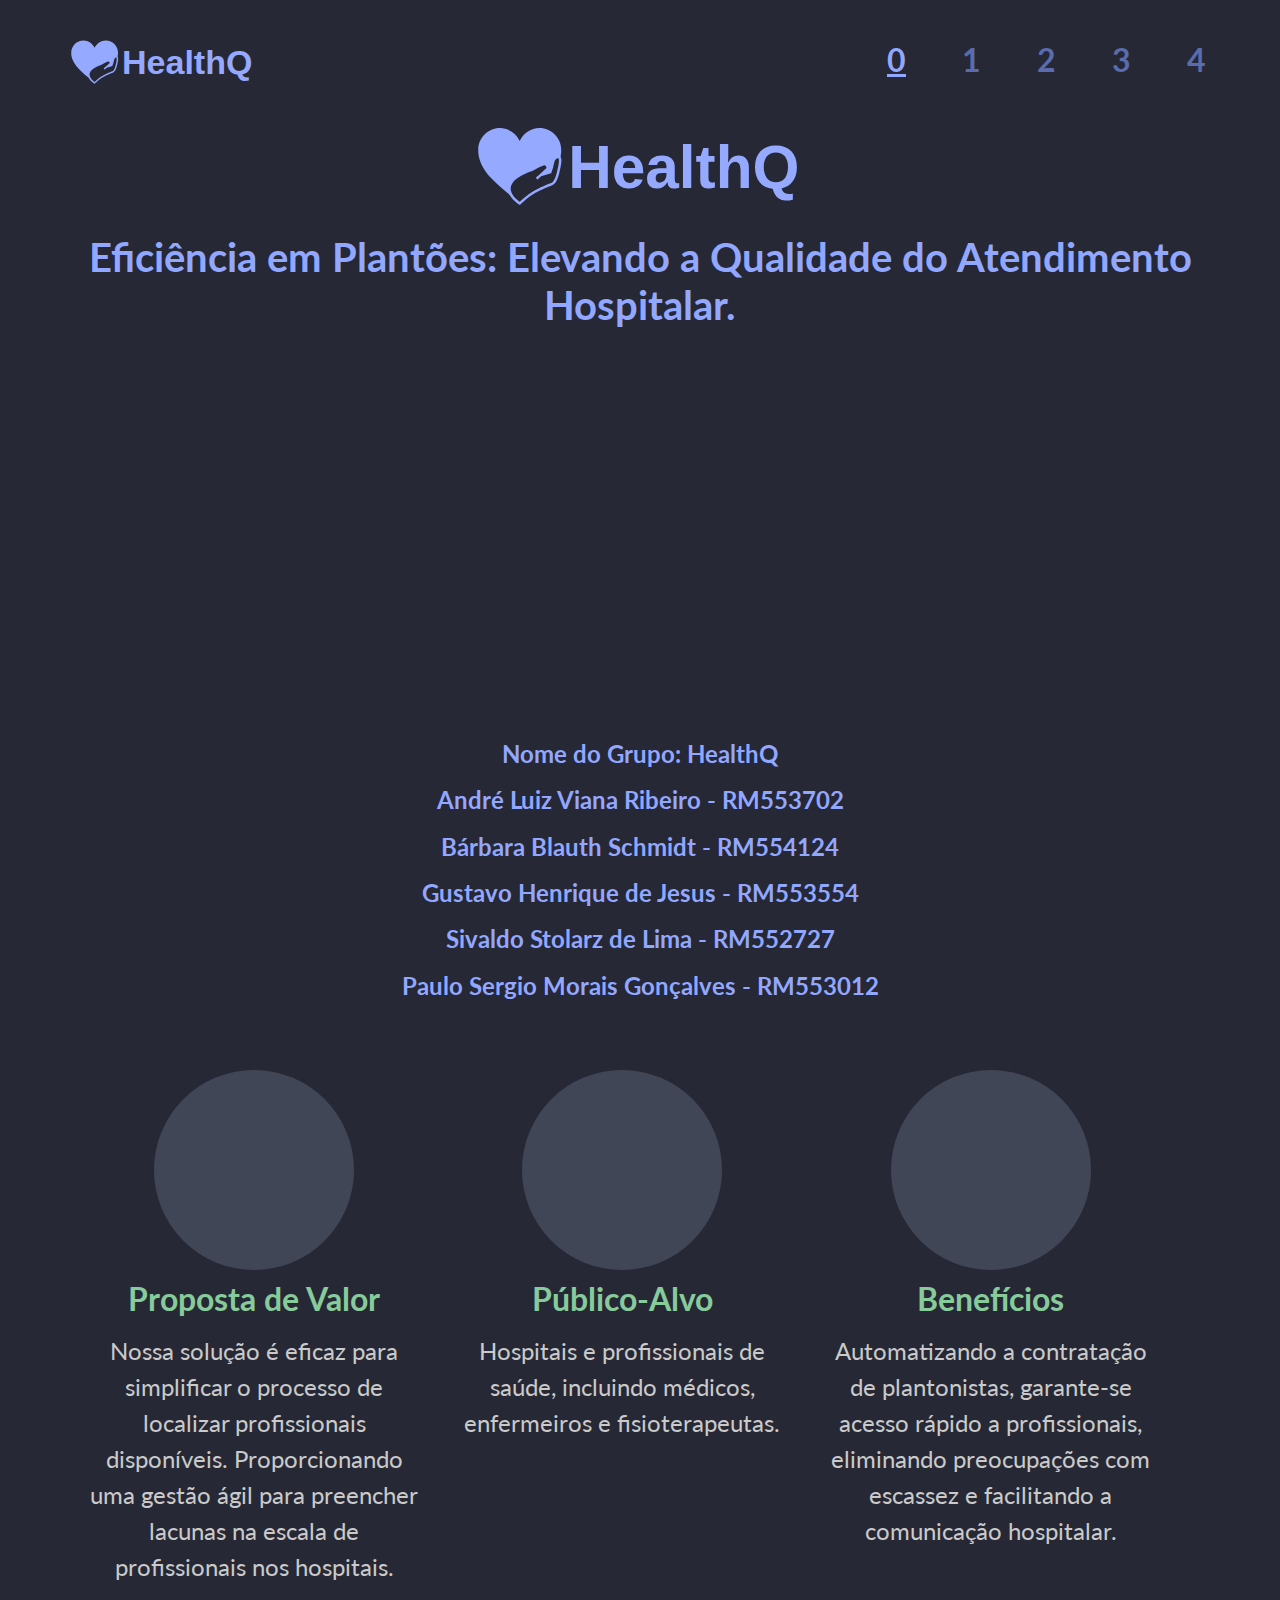
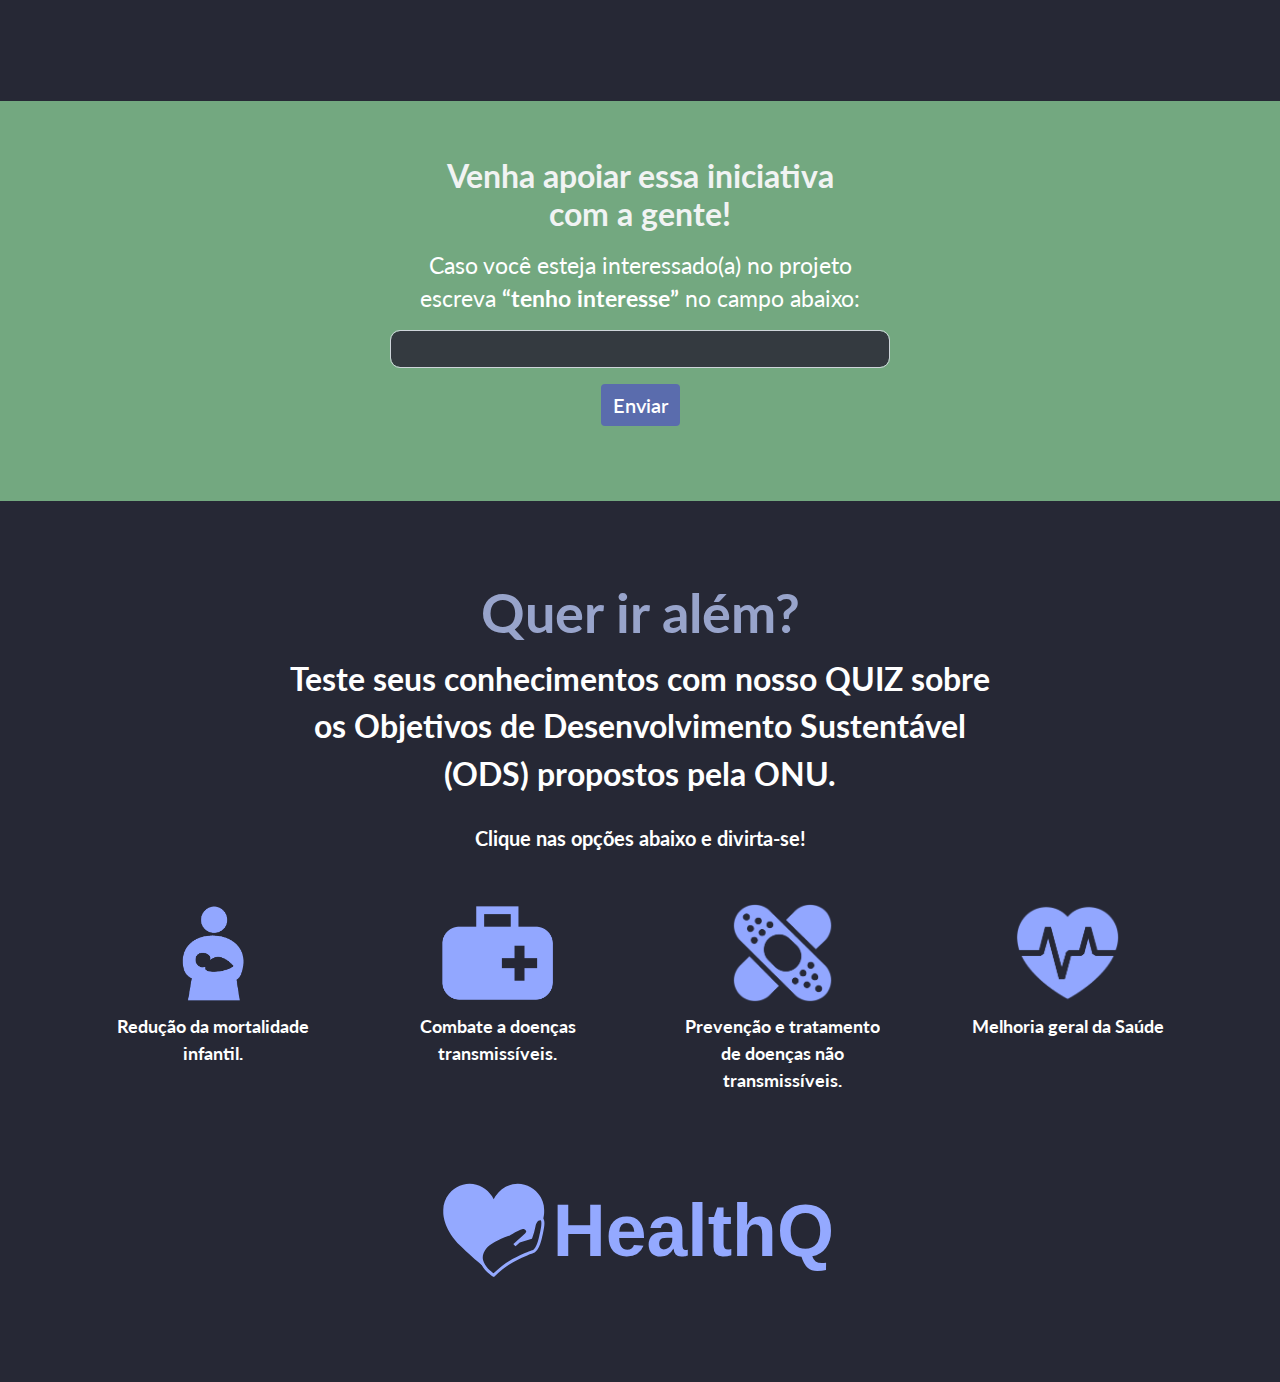
==== home.html @ d5fb8225 "ajuste da posicao dos arquivos, finalizacao das pags 3 e 4" ====
<!DOCTYPE html>
<html lang="en">

<head>
    <meta charset="UTF-8">
    <meta name="viewport" content="width=device-width, initial-scale=1.0">
    <link rel="stylesheet" href="https://cdn.jsdelivr.net/npm/bootstrap@4.3.1/dist/css/bootstrap.min.css" integrity="sha384-ggOyR0iXCbMQv3Xipma34MD+dH/1fQ784/j6cY/iJTQUOhcWr7x9JvoRxT2MZw1T" crossorigin="anonymous">
    <link rel="stylesheet" href="/styles/home.css">
    <link rel="stylesheet" href="/style.css">
    <link rel="preconnect" href="https://fonts.googleapis.com">
    <link rel="preconnect" href="https://fonts.gstatic.com" crossorigin>
    <link href="https://fonts.googleapis.com/css2?family=Lato:wght@300;400;700&display=swap" rel="stylesheet">
    <title>HealthQ</title>
</head>

<body>

    <div class="container-fluid">
      <div class="container-fluid">
        <nav class="navbar navbar-expand-lg">
            <a class="navbar-brand" href="#">
                <img src="../Images/logo night-03.svg" class="logo-image" alt="HealthQ logo" height="50">
            </a>
            <button class="navbar-toggler" type="button" data-bs-toggle="collapse" data-bs-target="#navbarNav" aria-controls="navbarNav" aria-expanded="false" aria-label="Toggle navigation">
              <span class="navbar-toggler-icon"></span>
            </button>
            <div class="collapse navbar-collapse" id="navbarNav">
                <ul class="navbar-nav ml-auto align-items-end">
                    <li class="nav-item">
                        <a class="nav-link active" aria-current="page" href="/home.html">0</a>
                    </li>
                    <li class="nav-item">
                        <a class="nav-link" href="/pages/pag1.html">1</a>
                    </li>
                    <li class="nav-item">
                        <a class="nav-link" href="/pages/pag2.html">2</a>
                    </li>
                    <li class="nav-item">
                        <a class="nav-link" href="/pages/pag3.html">3</a>
                    </li>
                    <li class="nav-item">
                        <a class="nav-link" href="/pages/pag4.html">4</a>
                    </li>
                </ul>
                </div>
              </div>
            </div>
        </nav>

        <section class="main-content text-center">
            <img src="../Images/logo night-03.svg" class="logo-image-main" alt="HealthQ logo">
            <h1 class="mt-4 text-center catch-phrase">Eficiência em Plantões: Elevando a Qualidade do Atendimento Hospitalar.</h1>
            <iframe width="640" height="350" src="https://www.youtube.com/embed/yrBm3DRIoLE?si=lxTJoVr01JsUYvml" title="YouTube video player" frameborder="0" allow="accelerometer; autoplay; clipboard-write; encrypted-media; gyroscope; picture-in-picture; web-share" allowfullscreen></iframe>

            <ul class="group-info list-group">
                <li class="list-group-item">Nome do Grupo: HealthQ</li>
                <li class="list-group-item">André Luiz Viana Ribeiro - RM553702</li>
                <li class="list-group-item">Bárbara Blauth Schmidt - RM554124</li>
                <li class="list-group-item">Gustavo Henrique de Jesus - RM553554</li>
                <li class="list-group-item">Sivaldo Stolarz de Lima - RM552727</li>
                <li class="list-group-item">Paulo Sergio Morais Gonçalves - RM553012</li>
            </ul>
        </section>

    </div>

    <section class="second-content container" id="exception">
      <div class="row">
          <div class="col-md-4">
            <!-- Precisamos trocar as imagens daqui! -->
            <svg class="circle" viewBox="0 0 100 100" xmlns="http://www.w3.org/2000/svg">
                <circle cx="50" cy="50" r="50" />
            </svg>
              <h2 class="benefits-title">Proposta de Valor</h2>
              <p class="benefits-text" id="branco">Nossa solução é eficaz para simplificar o processo de localizar profissionais disponíveis. Proporcionando uma gestão ágil para preencher lacunas na escala de profissionais nos hospitais.
            </p>
          </div>
          <div class="col-md-4">
            <!-- Precisamos trocar as imagens daqui! -->
            <svg class="circle" viewBox="0 0 100 100" xmlns="http://www.w3.org/2000/svg">
                <circle cx="50" cy="50" r="50" />
            </svg>
              <h2 class="benefits-title">Público-Alvo</h2>
              <p class="benefits-text" id="branco">Hospitais e profissionais de saúde, incluindo médicos, enfermeiros e fisioterapeutas.
            </p>
          </div>
          <div class="col-md-4">
            <!-- Precisamos trocar as imagens daqui! -->
            <svg class="circle" viewBox="0 0 100 100" xmlns="http://www.w3.org/2000/svg">
                <circle cx="50" cy="50" r="50" />
            </svg>
              <h2 class="benefits-title">Benefícios</h2>
              <p class="benefits-text" id="branco">Automatizando a contratação de plantonistas, garante-se acesso rápido a profissionais, eliminando preocupações com escassez e facilitando a comunicação hospitalar.</p>
          </div>
      </div>
  </section>
  

  <section class="support">
    <div class="container-sm">
        <h2 class="support-title">Venha apoiar essa iniciativa com a gente!</h2>
        <div class="container text-center">
            <form id="interestForm">
                <div class="mb-3">
                    <label for="exampleInputEmail" class="form-label input-text">Caso você esteja interessado(a) no projeto escreva <strong>“tenho interesse”</strong> no campo abaixo:</label>
                    <input id="interestInput" class="form-control bg-dark text-white input-style">
                </div>
                <button type="submit" class="btn-style btn btn-primary">Enviar</button>
            </form>
            <div id="contactEmail" class="hidden">
                <p class="email-style">Entre em contato: contato@healthq.com.br</p>
            </div>
        </div>
    </div>
</section>
        <section class="quiz-section">
            <h1 class="text-night-2 quiz-title"> Quer ir além? </h1>  
            <p class="quiz-text container"> Teste seus conhecimentos com nosso QUIZ sobre os Objetivos de Desenvolvimento Sustentável (ODS) propostos pela ONU. </p>
            <p class="quiz-text-options"> Clique nas opções abaixo e divirta-se!</p>

<div class="container">
    <div class="row quizzes-area">
        <div class="col-md-3 quiz-options">
            <div class="image-container">
            <a href="/pages/pag1.html">
                <img class="quiz-images night" src="../Images/icons home-06.png">
            </a>
            </div>
            <p class="quiz-options-text">Redução da mortalidade infantil.</p>
        </div>
        <div class="col-md-3 quiz-options">
            <div class="image-container">
                <a href="/pages/pag2.html">
                <img class="quiz-images night" src="../Images/icons home-08.png">
            </a>
            </div>
            <p class="quiz-options-text">Combate a doenças transmissíveis.</p>
        </div>
        <div class="col-md-3 quiz-options">
            <div class="image-container">
                <a href="/pages/pag3.html">
                <img class="quiz-images" src="../Images/icons home-09.png">
            </a>
            </div>
            <p class="quiz-options-text">Prevenção e tratamento de doenças não transmissíveis.</p>
        </div>
        <div class="col-md-3 quiz-options">
            <div class="image-container">
                <a href="/pages/pag4.html">
                    <img class="quiz-images" src="../Images/icons home-12.png">
            </a>
            </div>
            <p class="quiz-options-text">Melhoria geral da Saúde</p>
        </div>
    </div>
</div>

        <footer>
            <img src="../Images/logo night-03.svg" class="logo-image-main-footer text-center" alt="HealthQ logo">
        </footer>
        </section>

    <script src="../home-script.js"> </script>
    <script src="https://cdn.jsdelivr.net/npm/bootstrap@5.3.2/dist/js/bootstrap.bundle.min.js"
        integrity="sha384-C6RzsynM9kWDrMNeT87bh95OGNyZPhcTNXj1NW7RuBCsyN/o0jlpcV8Qyq46cDfL"
        crossorigin="anonymous"></script>

</body>
</html>
---- styles/home.css ----
html {
    overflow-x: hidden;
    width: 100%;
}

body { 
    font-family: 'Lato', sans-serif;
    background-color: #262835;
}

.circle {
    width: 200px;
    fill: #414656;
}


.navbar a {
    color: #5A6CAD;
    font-size: 2em;
    font-weight: 700;
    margin: 20px;
}

.navbar a:hover {
    color: #92A7FF;
    transition: 0.5s;
}

.nav-link.active {
    color: #92A7FF;
    text-decoration: underline;
}

.navbar-expand-lg {
    width: auto;
}

.navbar {
    justify-content: space-between;
    align-items: center; 
}

.main-content {
    text-align: center;
    display: flex;
    flex-direction: column;
    align-items: center;
    justify-content: center;
    height: 100vh;
}

.logo-image-main {
    max-width: 100%;
    height: 10vh;
    text-align: center;
    position: relative;
    align-items: center;
}

.catch-phrase {
    text-align: center;
    color: #92A7FF;
    font-weight: 700;
    overflow: hidden;
}

iframe {
    margin-top: 20px;
    max-width: 100%;
}

p {
    color: #485795;
    font-weight: 700;
}

.group-info {
    margin-top: 30px;
    padding: 5px;
    font-size: 1.5rem;
    list-style: none;
    background-color: transparent;
}

.list-group-item {
    color: #92A7FF;
    font-weight: 700;
    padding-top: 1rem;
    background-color: transparent;
    border: none;
    overflow: hidden;
}

.second-content {
    text-align: center;
    padding-top: 50px;
    padding-bottom: 100px;
    padding-right: 50px;
}

.benefits-title {
    color: #87CB9A;
    font-weight: 700;
    margin-top: 10px;
}

.benefits-text {
    word-wrap: break-word;
    font-weight: 400;
    margin-top: 15px;
    color: #434756;
    font-size: 24px;
}

.support {
    background-color: #73A880;
    width: 100%;
    display: flex;
    justify-content: center;
    align-items: center;
    height: 400px;
}

.support-title {
    color: #F1F3F3;
    text-align: center;
    margin-top: 50px;
    font-weight: 700;
    margin: auto;
    margin-bottom: 15px;
    width: 400px;
}

.support-text {
    color: #F1F3F3;
    font-size: 2vh;
    text-align: center;
    margin: auto;
    margin-top: 10px;
    width: 350px;
}

.quiz-section  {
    width: 100%;
    display: grid;
    justify-content: center;
    align-items: center;
    height: auto;
    background-color: #262835;
    padding-top: 80px;
}

.quiz-title {
    color: #92A7FF;
    text-align: center;
    margin-top: 50px;
    font-weight: 700;
    margin: auto;
    font-size: 6vh;
}

.quiz-text {
    font-size: 3.5vh;
    text-align: center;
    margin: auto;
    margin-top: 10px;
    color: white;
    width: 755px;
}

.quiz-text-options {
    font-size: 20px;
    color: white;
    text-align: center;
    margin: auto;
    margin-top: 25px;
    margin-bottom: 30px;
}

.quiz-images {
    max-width: 100%; 
    height: 100px;
    transition: transform 0.3s ease-in-out;
}

form {
    padding-bottom: 20px;
}

.quiz-images:hover {
    transform: scale(0.95);
}

.quizzes-area {
    display: flex;
    flex-wrap: wrap;
    justify-content: space-around;
    align-items: flex-start;
    text-align: center;
}

.quiz-options {
    margin: 20px;
    flex: 1;
    box-sizing: border-box;
    max-width: 250px; 
}

.image-container {
    margin-bottom: 10px;
}

.quiz-options-text {
    color: white;
    font-family: 'Lato', sans-serif;
    font-weight: 700;
    margin: 10px;
    font-size: 2vh;
    height: 100%;
    display: flex;
    flex-direction: column;
    justify-content: center;
    align-items: center; 
}

@media (max-width: 768px) {
    .quiz-options {
        flex: 0 0 100%; 
        max-width: 100%; 
    }
}

footer {
    align-items: center;
    text-align: center;
    padding-top: 50px;
    padding-bottom: 100px;
}

.logo-image-main-footer {
    max-width: 100%;
    height: 12vh;
    text-align: center;
    position: relative;
    align-items: center;
}

.input-text {
   color:white;
   font-size: 2.5vh;
   font-family: 'Lato', sans-serif;
   width: 500px;
   text-align: center;
   
}

.input-style {
    border-radius: 10px;
}

.btn-style {
    background-color: #5A6CAD;
    border: #92A7FF;
    font-size: 20px;
    font-weight: 600;
}

.btn-style:hover {
    background-color: #92A7FF;
}
.input-area {
    padding-top: 70px;
    padding-bottom: 100px;
}

.hidden {
    display: none;
}

.email-style {
    color: white;
    font-size: 20px;
}
---- style.css ----
* {
  padding: 0;
  margin: 0;
  box-sizing: border-box;
  overflow-x: hidden;
}

body>header {
  display: flex;
  align-items: center;
  justify-content: space-between;
  margin: 20px;
}

p,
h1,
h2,
h3,
h4,
h5,
h6 {
  color: #92A7FF;
}

h1,
h2,
h3,
h4,
h5,
h6 {
  font-weight: 600;
}

#title1 {
  font-size: 18px;
}

#title2 {
  font-size: 30px;
}

#title3 {
  font-size: 16px;
  color: rgb(180, 180, 180);

}

h4 {
  color: rgb(180, 180, 180);
}

#branco {
  border: none;
  background-color: transparent;
  font-weight: 400;
  color: #CACACA;
}

#branco:focus {
  outline: thin dotted;
  outline: 0px auto -webkit-focus-ring-color;
  outline-offset: 0px;
}

.text-night-1 {
  color: white;
}

.text-night-2 {
  color: #98A4CB;
}

.text-day-1 {
  color: #98A4CB;
}

.text-day-2 {
  color: white;
}

.texto-inf {
  font-weight: 400;
  color: #CACACA;

}

.title-header {
  display: flex;
  align-items: center;
}

.title-header>img {
  height: 50px;

}

.title-header>p {
  display: inline;
  font-size: 30px;
  font-weight: bold;
  color: rgb(0, 17, 255);
}

header>li {
  display: flex;
}

.lista-header {
  display: flex;
}

.lista-header>ul {
  margin: 0 12px;
  font-size: 30px;
  font-weight: 700;
}

.lista-header>ul>a {
  text-decoration: none;
  color: rgba(0, 17, 255, 0.404);
  padding: 0 6px;
  transition: 0.1s;
}

.lista-header>ul>a:hover {
  color: rgb(0, 17, 255);
  border-bottom: solid 2px rgb(0, 17, 255);
}

.menina-globo img {
  margin-bottom: 30px;
  display: block;
  margin-left: auto;
  margin-right: auto;
  width: 80%;
  height: 300px;
}

.info-text {
  display: flex;
  flex-direction: column;
  margin: 0 auto 30px;
  max-width: 600px;
}

.info-text-header {
  display: flex;
  flex-direction: column;
  margin-left: auto;
  margin-right: auto;
  align-items: center;
  justify-content: center;
}

.info-text-header :nth-child(1) {
  font-size: 18px;
  margin-bottom: 10px;
}

.info-text-header :nth-child(2) {
  font-size: 30px;
  margin-bottom: 4px;
}

.info-text-header :last-child {
  font-size: 16px;
  margin-bottom: 20px;
  font-weight: bold;
}

.info-text-main {
  display: flex;
  flex-direction: column;
  justify-content: center;
  align-items: center;
}

.info-text-main p {
  display: flex;
  flex-wrap: wrap;
  text-align: center;
  justify-content: center;
  align-items: center;
  font-size: 16px;
  margin-bottom: 16px;
}

.quiz-init {
  display: flex;
  flex-direction: column;
  margin-left: auto;
  margin-right: auto;
  max-width: 600px;
  align-items: center;
  justify-content: center;
}

.quiz-init :nth-child(1) {
  font-size: 30px;
  text-align: center;
  margin-bottom: 8px;
}

.quiz-init :last-child {
  font-size: 20px;
  flex-wrap: wrap;
  margin-bottom: 25px;
}

.question-title {
  display: flex;
  flex-direction: column;
  justify-content: center;
  align-items: center;
  width: 400px;
  margin-left: auto;
  margin-right: auto;
}

.question-title :nth-child(1) {
  font-size: 14px;
  margin-bottom: 4px;
}

.question-title :last-child {
  font-size: 24px;
  text-align: center;
  margin-bottom: 30px;
}

.questions {
  display: flex;
  flex-direction: column;
  justify-content: center;
  align-items: center;
  margin-bottom: 4px;
}

.option-btn-1 {
  display: flex;
  text-align: center;
  background-color: rgba(211, 211, 211, 0.603);
  border-radius: 10px;
  padding: 10px 20px;
  margin: 10px 0;
  width: 400px;
}

.option-btn-1:hover {
  cursor: pointer;
  transition: 0.35s;
}

.questions span :hover {
  cursor: pointer;
}

.send {
  display: flex;
  flex-direction: column;
  justify-content: center;
  align-items: center;
  width: 400px;
  margin-right: auto;
  margin-left: auto;
  margin-bottom: 100px;
  padding-bottom: 60px;
  border-bottom: solid 2px gray;
}

.send-btn-1 {
  background-color: rgb(183, 210, 130);
  border: none;
  border-radius: 10px;
  padding: 10px 70px;
  margin-bottom: 15px;
}

.send-btn-1:hover {
  cursor: pointer;
}

.send-text-1 {
  display: flex;
  flex-direction: column;
  justify-content: center;
  align-items: center;
  margin-left: auto;
  margin-right: auto;
  text-align: center;
}

.hidden {
  display: none;

}

.send-answer-1 {
  margin-bottom: 10px;
  font-size: 18px;
  color: green;
}

.wrong-answer-1 {
  margin-bottom: 10px;
  font-size: 18px;
  color: red;

  cursor: default;
}

.send-answer-info-1 {
  font-weight: bold;
  font-size: 14px;
  color: green;
}

.list-group-item {
  padding-top: 0;
}

.quiz-div-bg {
  background-color: rgb(46, 49, 63);
}

.option-btn-1 {
  border: none;
}

.option-btn-1:hover {
  background-color: #92A7FF;
}

.option-btn-1:focus {
  background-color: #92A7FF;
}

.send-answer-1 {
  color: #89CD9B;
  font-size: 18px;
}

.wrong-answer-1 {
  color: #b84343;
  font-size: 18px;
}
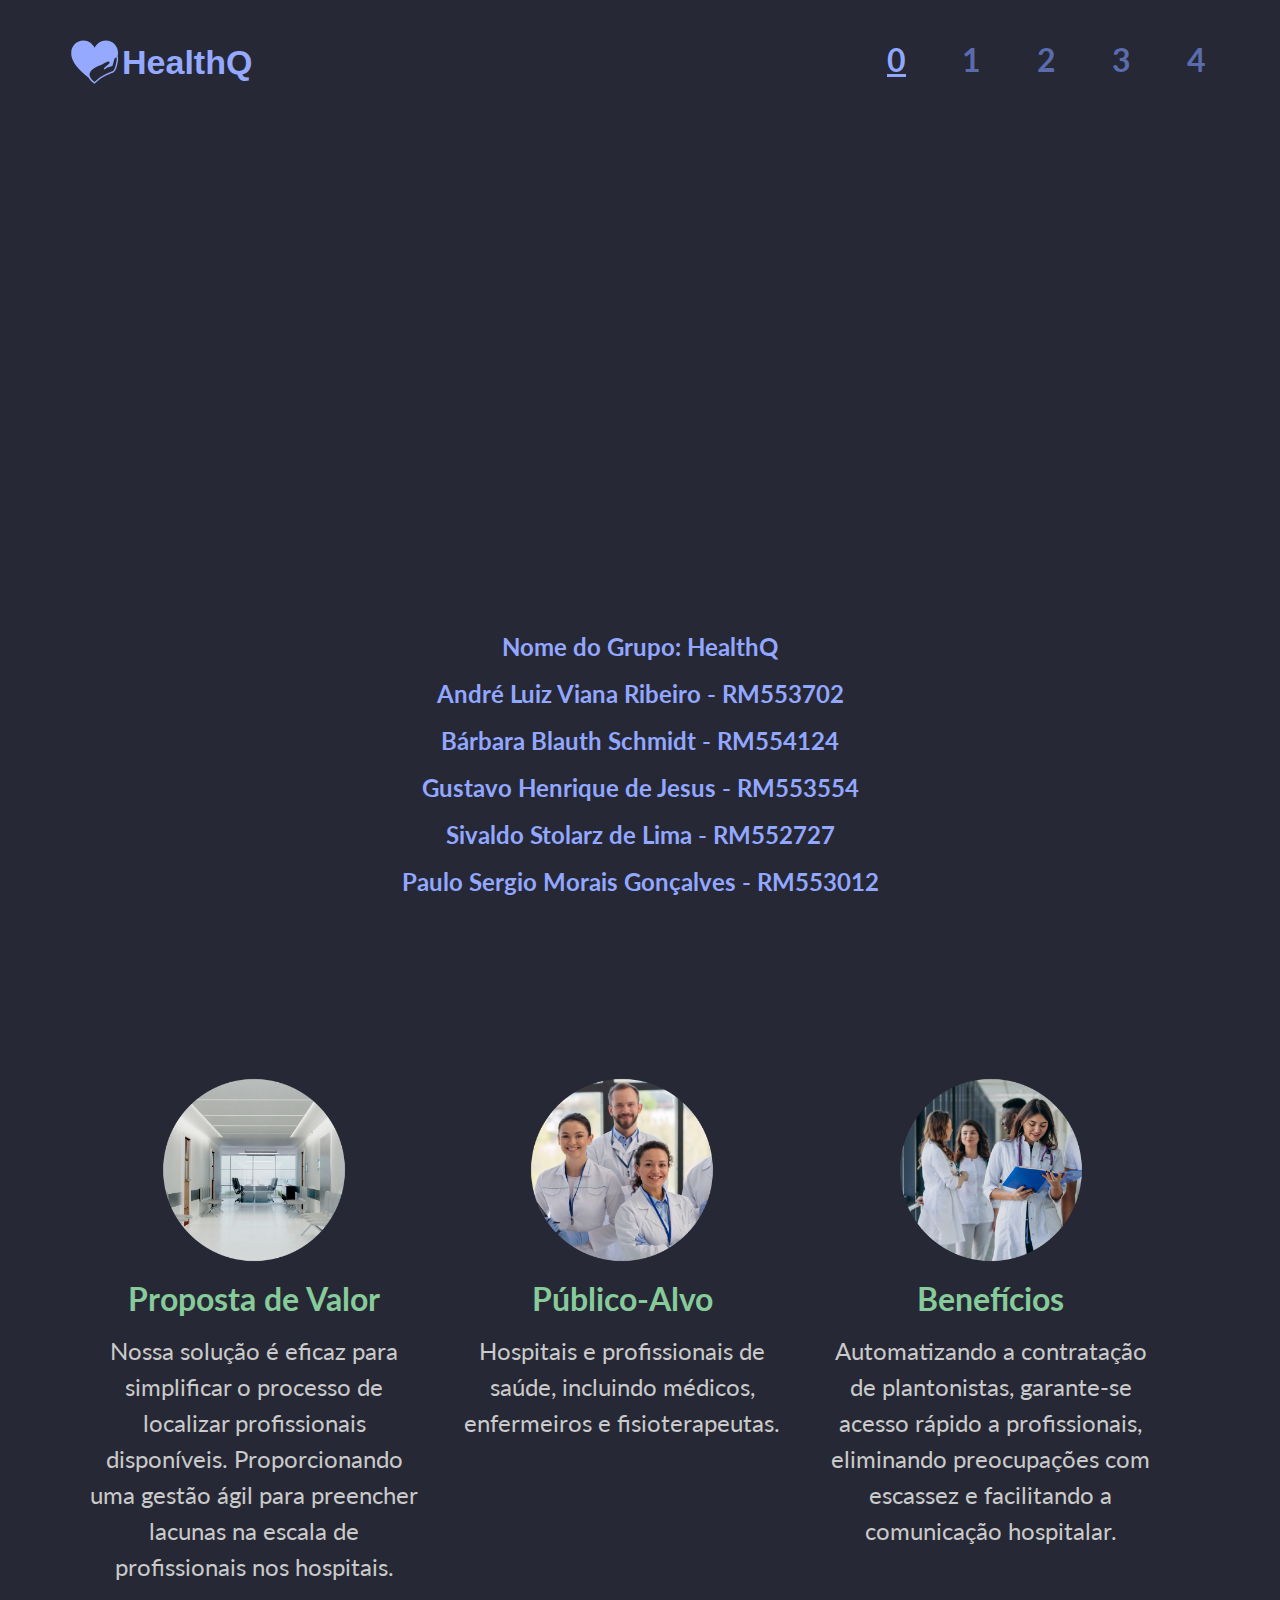
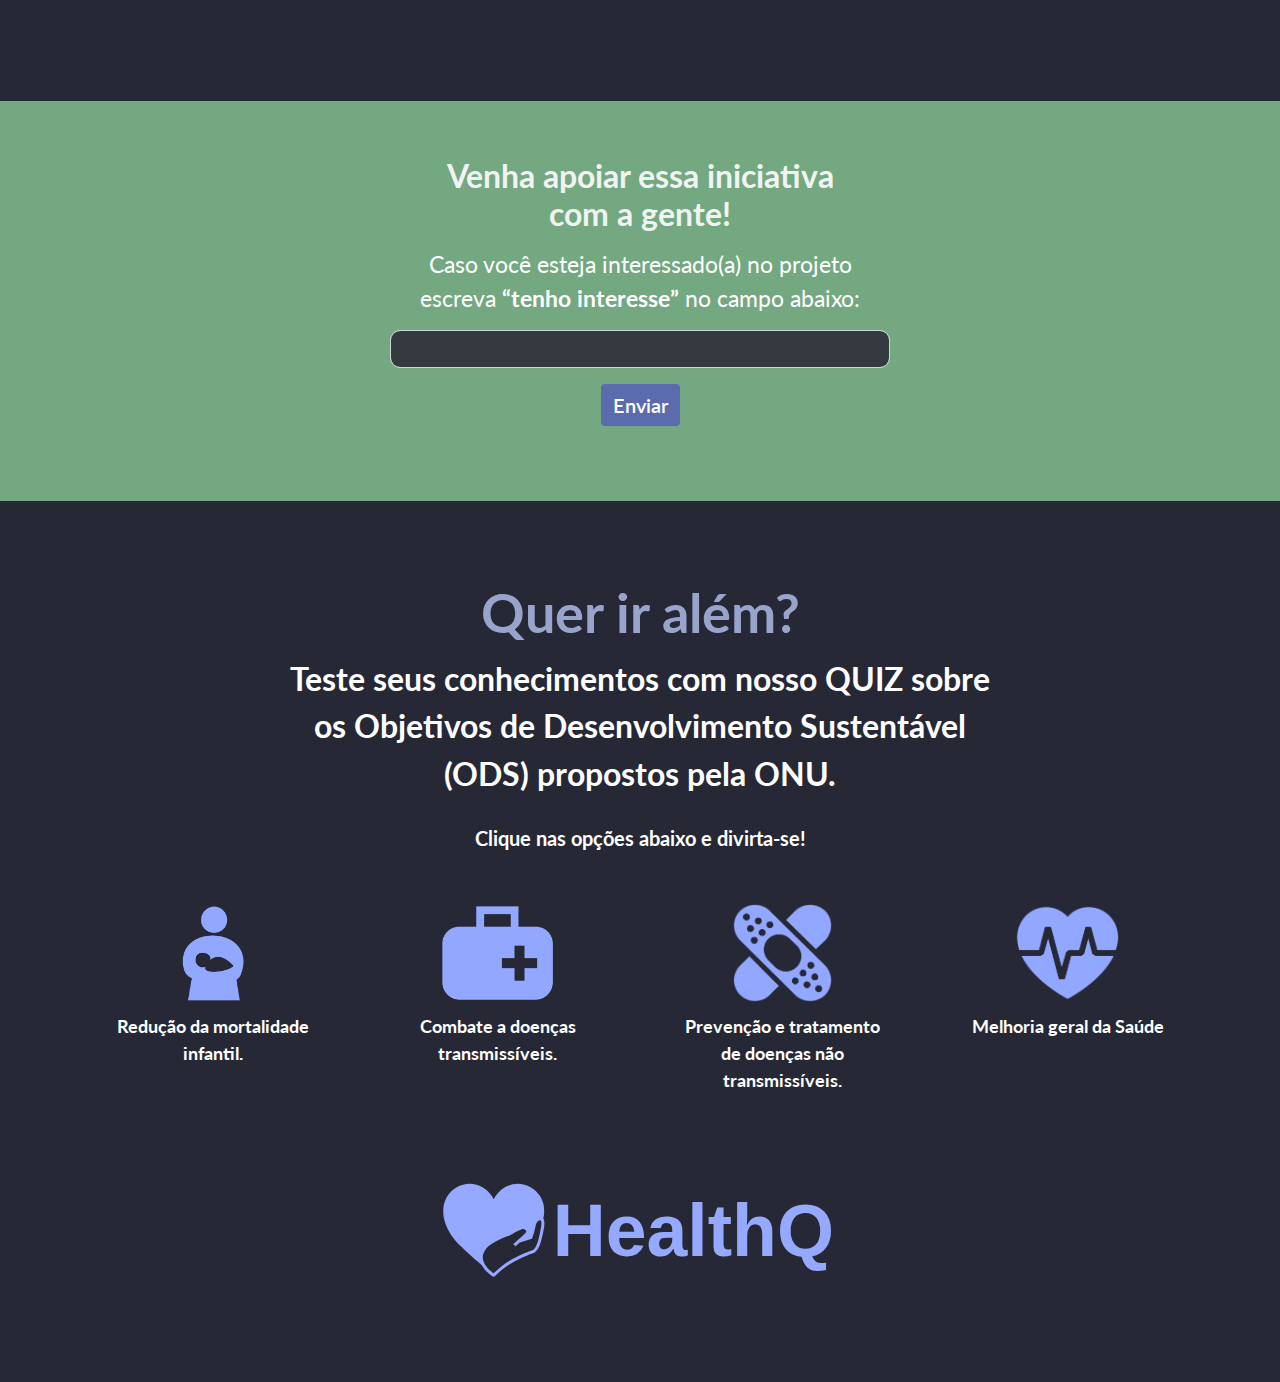
==== commit 1015f506: "chega" ====
--- a/home.html
+++ b/home.html
@@ -5,11 +5,11 @@
     <meta charset="UTF-8">
     <meta name="viewport" content="width=device-width, initial-scale=1.0">
     <link rel="stylesheet" href="https://cdn.jsdelivr.net/npm/bootstrap@4.3.1/dist/css/bootstrap.min.css" integrity="sha384-ggOyR0iXCbMQv3Xipma34MD+dH/1fQ784/j6cY/iJTQUOhcWr7x9JvoRxT2MZw1T" crossorigin="anonymous">
-    <link rel="stylesheet" href="/styles/home.css">
-    <link rel="stylesheet" href="/style.css">
     <link rel="preconnect" href="https://fonts.googleapis.com">
     <link rel="preconnect" href="https://fonts.gstatic.com" crossorigin>
     <link href="https://fonts.googleapis.com/css2?family=Lato:wght@300;400;700&display=swap" rel="stylesheet">
+    
+    <link rel="stylesheet" href="home.css">
     <title>HealthQ</title>
 </head>
 
@@ -17,29 +17,29 @@
 
     <div class="container-fluid">
       <div class="container-fluid">
-        <nav class="navbar navbar-expand-lg">
+        <nav class="navbar navbar-expand-sm .d-print">
             <a class="navbar-brand" href="#">
-                <img src="../Images/logo night-03.svg" class="logo-image" alt="HealthQ logo" height="50">
+                <img src="Images/logo night-03.svg" class="logo-image" alt="HealthQ logo" height="50">
             </a>
             <button class="navbar-toggler" type="button" data-bs-toggle="collapse" data-bs-target="#navbarNav" aria-controls="navbarNav" aria-expanded="false" aria-label="Toggle navigation">
               <span class="navbar-toggler-icon"></span>
             </button>
-            <div class="collapse navbar-collapse" id="navbarNav">
+            <div class="collapse navbar-collapse .d-print" id="navbarNav">
                 <ul class="navbar-nav ml-auto align-items-end">
                     <li class="nav-item">
-                        <a class="nav-link active" aria-current="page" href="/home.html">0</a>
+                        <a class="nav-link active" aria-current="page" href="../home.html">0</a>
                     </li>
                     <li class="nav-item">
-                        <a class="nav-link" href="/pages/pag1.html">1</a>
+                        <a class="nav-link" href="pages/pag1.html">1</a>
                     </li>
                     <li class="nav-item">
-                        <a class="nav-link" href="/pages/pag2.html">2</a>
+                        <a class="nav-link" href="pages/pag2.html">2</a>
                     </li>
                     <li class="nav-item">
-                        <a class="nav-link" href="/pages/pag3.html">3</a>
+                        <a class="nav-link" href="pages/pag3.html">3</a>
                     </li>
                     <li class="nav-item">
-                        <a class="nav-link" href="/pages/pag4.html">4</a>
+                        <a class="nav-link" href="pages/pag4.html">4</a>
                     </li>
                 </ul>
                 </div>
@@ -48,8 +48,7 @@
         </nav>
 
         <section class="main-content text-center">
-            <img src="../Images/logo night-03.svg" class="logo-image-main" alt="HealthQ logo">
-            <h1 class="mt-4 text-center catch-phrase">Eficiência em Plantões: Elevando a Qualidade do Atendimento Hospitalar.</h1>
+            
             <iframe width="640" height="350" src="https://www.youtube.com/embed/yrBm3DRIoLE?si=lxTJoVr01JsUYvml" title="YouTube video player" frameborder="0" allow="accelerometer; autoplay; clipboard-write; encrypted-media; gyroscope; picture-in-picture; web-share" allowfullscreen></iframe>
 
             <ul class="group-info list-group">
@@ -68,27 +67,25 @@
       <div class="row">
           <div class="col-md-4">
             <!-- Precisamos trocar as imagens daqui! -->
-            <svg class="circle" viewBox="0 0 100 100" xmlns="http://www.w3.org/2000/svg">
-                <circle cx="50" cy="50" r="50" />
-            </svg>
+
+        <img src="Images/1.png" alt="img" class="circle" viewBox="0 0 100 100" xmlns="http://www.w3.org/2000/svg">
+        <circle cx="50" cy="50" r="50" />
               <h2 class="benefits-title">Proposta de Valor</h2>
               <p class="benefits-text" id="branco">Nossa solução é eficaz para simplificar o processo de localizar profissionais disponíveis. Proporcionando uma gestão ágil para preencher lacunas na escala de profissionais nos hospitais.
             </p>
           </div>
           <div class="col-md-4">
             <!-- Precisamos trocar as imagens daqui! -->
-            <svg class="circle" viewBox="0 0 100 100" xmlns="http://www.w3.org/2000/svg">
-                <circle cx="50" cy="50" r="50" />
-            </svg>
+            <img src="Images/2.png" alt="img" class="circle" viewBox="0 0 100 100" xmlns="http://www.w3.org/2000/svg">
+        <circle cx="50" cy="50" r="50" />
               <h2 class="benefits-title">Público-Alvo</h2>
               <p class="benefits-text" id="branco">Hospitais e profissionais de saúde, incluindo médicos, enfermeiros e fisioterapeutas.
             </p>
           </div>
           <div class="col-md-4">
             <!-- Precisamos trocar as imagens daqui! -->
-            <svg class="circle" viewBox="0 0 100 100" xmlns="http://www.w3.org/2000/svg">
-                <circle cx="50" cy="50" r="50" />
-            </svg>
+            <img src="Images/3.png" alt="img" class="circle" viewBox="0 0 100 100" xmlns="http://www.w3.org/2000/svg">
+        <circle cx="50" cy="50" r="50" />
               <h2 class="benefits-title">Benefícios</h2>
               <p class="benefits-text" id="branco">Automatizando a contratação de plantonistas, garante-se acesso rápido a profissionais, eliminando preocupações com escassez e facilitando a comunicação hospitalar.</p>
           </div>
@@ -122,32 +119,32 @@
     <div class="row quizzes-area">
         <div class="col-md-3 quiz-options">
             <div class="image-container">
-            <a href="/pages/pag1.html">
-                <img class="quiz-images night" src="../Images/icons home-06.png">
+            <a href="pages/pag1.html">
+                <img class="quiz-images night" src="Images/icons home-06.png">
             </a>
             </div>
             <p class="quiz-options-text">Redução da mortalidade infantil.</p>
         </div>
         <div class="col-md-3 quiz-options">
             <div class="image-container">
-                <a href="/pages/pag2.html">
-                <img class="quiz-images night" src="../Images/icons home-08.png">
+                <a href="pages/pag2.html">
+                <img class="quiz-images night" src="Images/icons home-08.png">
             </a>
             </div>
             <p class="quiz-options-text">Combate a doenças transmissíveis.</p>
         </div>
         <div class="col-md-3 quiz-options">
             <div class="image-container">
-                <a href="/pages/pag3.html">
-                <img class="quiz-images" src="../Images/icons home-09.png">
+                <a href="pages/pag3.html">
+                <img class="quiz-images" src="Images/icons home-09.png">
             </a>
             </div>
             <p class="quiz-options-text">Prevenção e tratamento de doenças não transmissíveis.</p>
         </div>
         <div class="col-md-3 quiz-options">
             <div class="image-container">
-                <a href="/pages/pag4.html">
-                    <img class="quiz-images" src="../Images/icons home-12.png">
+                <a href="pages/pag4.html">
+                    <img class="quiz-images" src="Images/icons home-12.png">
             </a>
             </div>
             <p class="quiz-options-text">Melhoria geral da Saúde</p>
@@ -156,11 +153,11 @@
 </div>
 
         <footer>
-            <img src="../Images/logo night-03.svg" class="logo-image-main-footer text-center" alt="HealthQ logo">
+            <img src="Images/logo night-03.svg" class="logo-image-main-footer text-center" alt="HealthQ logo">
         </footer>
         </section>
 
-    <script src="../home-script.js"> </script>
+    <script src="home-script.js"> </script>
     <script src="https://cdn.jsdelivr.net/npm/bootstrap@5.3.2/dist/js/bootstrap.bundle.min.js"
         integrity="sha384-C6RzsynM9kWDrMNeT87bh95OGNyZPhcTNXj1NW7RuBCsyN/o0jlpcV8Qyq46cDfL"
         crossorigin="anonymous"></script>
--- a/home.css
+++ b/home.css
@@ -0,0 +1,632 @@
+html {
+    overflow-x: hidden;
+    width: 100%;
+}
+
+body { 
+    font-family: 'Lato', sans-serif;
+    background-color: #262835;
+}
+
+.circle {
+    width: 200px;
+    fill: #414656;
+}
+
+
+.navbar a {
+    color: #5A6CAD;
+    font-size: 2em;
+    font-weight: 700;
+    margin: 20px;
+}
+
+.navbar a:hover {
+    color: #92A7FF;
+    transition: 0.5s;
+}
+
+.nav-link.active {
+    color: #92A7FF;
+    text-decoration: underline;
+}
+
+.navbar-expand-lg {
+    width: auto;
+}
+
+.navbar {
+    justify-content: space-between;
+    align-items: center; 
+}
+
+.main-content {
+    text-align: center;
+    display: flex;
+    flex-direction: column;
+    align-items: center;
+    justify-content: center;
+    height: 100vh;
+}
+
+.logo-image-main {
+    max-width: 100%;
+    height: 10vh;
+    text-align: center;
+    position: relative;
+    align-items: center;
+}
+
+.catch-phrase {
+    text-align: center;
+    color: #92A7FF;
+    font-weight: 700;
+    overflow: hidden;
+}
+
+iframe {
+    margin-top: 20px;
+    max-width: 100%;
+}
+
+p {
+    color: #485795;
+    font-weight: 700;
+}
+
+.group-info {
+    margin-top: 30px;
+    padding: 5px;
+    font-size: 1.5rem;
+    list-style: none;
+    background-color: transparent;
+}
+
+.list-group-item {
+    color: #92A7FF;
+    font-weight: 700;
+    padding-top: 1rem;
+    background-color: transparent;
+    border: none;
+    overflow: hidden;
+}
+
+.second-content {
+    text-align: center;
+    padding-top: 50px;
+    padding-bottom: 100px;
+    padding-right: 50px;
+}
+
+.benefits-title {
+    color: #87CB9A;
+    font-weight: 700;
+    margin-top: 10px;
+}
+
+.benefits-text {
+    word-wrap: break-word;
+    font-weight: 400;
+    margin-top: 15px;
+    color: #434756;
+    font-size: 24px;
+}
+
+.support {
+    background-color: #73A880;
+    width: 100%;
+    display: flex;
+    justify-content: center;
+    align-items: center;
+    height: 400px;
+}
+
+.support-title {
+    color: #F1F3F3;
+    text-align: center;
+    margin-top: 50px;
+    font-weight: 700;
+    margin: auto;
+    margin-bottom: 15px;
+    width: 400px;
+}
+
+.support-text {
+    color: #F1F3F3;
+    font-size: 2vh;
+    text-align: center;
+    margin: auto;
+    margin-top: 10px;
+    width: 350px;
+}
+
+.quiz-section  {
+    width: 100%;
+    display: grid;
+    justify-content: center;
+    align-items: center;
+    height: auto;
+    background-color: #262835;
+    padding-top: 80px;
+}
+
+.quiz-title {
+    color: #92A7FF;
+    text-align: center;
+    margin-top: 50px;
+    font-weight: 700;
+    margin: auto;
+    font-size: 6vh;
+}
+
+.quiz-text {
+    font-size: 3.5vh;
+    text-align: center;
+    margin: auto;
+    margin-top: 10px;
+    color: white;
+    width: 755px;
+}
+
+.quiz-text-options {
+    font-size: 20px;
+    color: white;
+    text-align: center;
+    margin: auto;
+    margin-top: 25px;
+    margin-bottom: 30px;
+}
+
+.quiz-images {
+    max-width: 100%; 
+    height: 100px;
+    transition: transform 0.3s ease-in-out;
+}
+
+form {
+    padding-bottom: 20px;
+}
+
+.quiz-images:hover {
+    transform: scale(0.95);
+}
+
+.quizzes-area {
+    display: flex;
+    flex-wrap: wrap;
+    justify-content: space-around;
+    align-items: flex-start;
+    text-align: center;
+}
+
+.quiz-options {
+    margin: 20px;
+    flex: 1;
+    box-sizing: border-box;
+    max-width: 250px; 
+}
+
+.image-container {
+    margin-bottom: 10px;
+}
+
+.quiz-options-text {
+    color: white;
+    font-family: 'Lato', sans-serif;
+    font-weight: 700;
+    margin: 10px;
+    font-size: 2vh;
+    height: 100%;
+    display: flex;
+    flex-direction: column;
+    justify-content: center;
+    align-items: center; 
+}
+
+@media (max-width: 768px) {
+    .quiz-options {
+        flex: 0 0 100%; 
+        max-width: 100%; 
+    }
+}
+
+footer {
+    align-items: center;
+    text-align: center;
+    padding-top: 50px;
+    padding-bottom: 100px;
+}
+
+.logo-image-main-footer {
+    max-width: 100%;
+    height: 12vh;
+    text-align: center;
+    position: relative;
+    align-items: center;
+}
+
+.input-text {
+   color:white;
+   font-size: 2.5vh;
+   font-family: 'Lato', sans-serif;
+   width: 500px;
+   text-align: center;
+   
+}
+
+.input-style {
+    border-radius: 10px;
+}
+
+.btn-style {
+    background-color: #5A6CAD;
+    border: #92A7FF;
+    font-size: 20px;
+    font-weight: 600;
+}
+
+.btn-style:hover {
+    background-color: #92A7FF;
+}
+.input-area {
+    padding-top: 70px;
+    padding-bottom: 100px;
+}
+
+.hidden {
+    display: none;
+}
+
+.email-style {
+    color: white;
+    font-size: 20px;
+}
+
+/* --- --- --- */
+
+* {
+    padding: 0;
+    margin: 0;
+    box-sizing: border-box;
+    overflow-x: hidden;
+  }
+  
+  body>header {
+    display: flex;
+    align-items: center;
+    justify-content: space-between;
+    margin: 20px;
+  }
+  
+  p,
+  h1,
+  h2,
+  h3,
+  h4,
+  h5,
+  h6 {
+    color: #92A7FF;
+  }
+  
+  h1,
+  h2,
+  h3,
+  h4,
+  h5,
+  h6 {
+    font-weight: 600;
+  }
+  
+  #title1 {
+    font-size: 18px;
+  }
+  
+  #title2 {
+    font-size: 30px;
+  }
+  
+  #title3 {
+    font-size: 16px;
+    color: rgb(180, 180, 180);
+  
+  }
+  
+  h4 {
+    color: rgb(180, 180, 180);
+  }
+  
+  #branco {
+    border: none;
+    background-color: transparent;
+    font-weight: 400;
+    color: #CACACA;
+  }
+  
+  #branco:focus {
+    outline: thin dotted;
+    outline: 0px auto -webkit-focus-ring-color;
+    outline-offset: 0px;
+  }
+  
+  .text-night-1 {
+    color: white;
+  }
+  
+  .text-night-2 {
+    color: #98A4CB;
+  }
+  
+  .text-day-1 {
+    color: #98A4CB;
+  }
+  
+  .text-day-2 {
+    color: white;
+  }
+  
+  .texto-inf {
+    font-weight: 400;
+    color: #CACACA;
+  
+  }
+  
+  .title-header {
+    display: flex;
+    align-items: center;
+  }
+  
+  .title-header>img {
+    height: 50px;
+  
+  }
+  
+  .title-header>p {
+    display: inline;
+    font-size: 30px;
+    font-weight: bold;
+    color: rgb(0, 17, 255);
+  }
+  
+  header>li {
+    display: flex;
+  }
+  
+  .lista-header {
+    display: flex;
+  }
+  
+  .lista-header>ul {
+    margin: 0 12px;
+    font-size: 30px;
+    font-weight: 700;
+  }
+  
+  .lista-header>ul>a {
+    text-decoration: none;
+    color: rgba(0, 17, 255, 0.404);
+    padding: 0 6px;
+    transition: 0.1s;
+  }
+  
+  .lista-header>ul>a:hover {
+    color: rgb(0, 17, 255);
+    border-bottom: solid 2px rgb(0, 17, 255);
+  }
+  
+  .menina-globo img {
+    margin-bottom: 30px;
+    display: block;
+    margin-left: auto;
+    margin-right: auto;
+    width: 80%;
+    height: 300px;
+  }
+  
+  .info-text {
+    display: flex;
+    flex-direction: column;
+    margin: 0 auto 30px;
+    max-width: 600px;
+  }
+  
+  .info-text-header {
+    display: flex;
+    flex-direction: column;
+    margin-left: auto;
+    margin-right: auto;
+    align-items: center;
+    justify-content: center;
+  }
+  
+  .info-text-header :nth-child(1) {
+    font-size: 18px;
+    margin-bottom: 10px;
+  }
+  
+  .info-text-header :nth-child(2) {
+    font-size: 30px;
+    margin-bottom: 4px;
+  }
+  
+  .info-text-header :last-child {
+    font-size: 16px;
+    margin-bottom: 20px;
+    font-weight: bold;
+  }
+  
+  .info-text-main {
+    display: flex;
+    flex-direction: column;
+    justify-content: center;
+    align-items: center;
+  }
+  
+  .info-text-main p {
+    display: flex;
+    flex-wrap: wrap;
+    text-align: center;
+    justify-content: center;
+    align-items: center;
+    font-size: 16px;
+    margin-bottom: 16px;
+  }
+  
+  .quiz-init {
+    display: flex;
+    flex-direction: column;
+    margin-left: auto;
+    margin-right: auto;
+    max-width: 600px;
+    align-items: center;
+    justify-content: center;
+  }
+  
+  .quiz-init :nth-child(1) {
+    font-size: 30px;
+    text-align: center;
+    margin-bottom: 8px;
+  }
+  
+  .quiz-init :last-child {
+    font-size: 20px;
+    flex-wrap: wrap;
+    margin-bottom: 25px;
+  }
+  
+  .question-title {
+    display: flex;
+    flex-direction: column;
+    justify-content: center;
+    align-items: center;
+    width: 400px;
+    margin-left: auto;
+    margin-right: auto;
+  }
+  
+  .question-title :nth-child(1) {
+    font-size: 14px;
+    margin-bottom: 4px;
+  }
+  
+  .question-title :last-child {
+    font-size: 24px;
+    text-align: center;
+    margin-bottom: 30px;
+  }
+  
+  .questions {
+    display: flex;
+    flex-direction: column;
+    justify-content: center;
+    align-items: center;
+    margin-bottom: 4px;
+  }
+  
+  .option-btn-1 {
+    display: flex;
+    text-align: center;
+    background-color: rgba(211, 211, 211, 0.603);
+    border-radius: 10px;
+    padding: 10px 20px;
+    margin: 10px 0;
+    width: 400px;
+  }
+  
+  .option-btn-1:hover {
+    cursor: pointer;
+    transition: 0.35s;
+  }
+  
+  .questions span :hover {
+    cursor: pointer;
+  }
+  
+  .send {
+    display: flex;
+    flex-direction: column;
+    justify-content: center;
+    align-items: center;
+    width: 400px;
+    margin-right: auto;
+    margin-left: auto;
+    margin-bottom: 100px;
+    padding-bottom: 60px;
+    border-bottom: solid 2px gray;
+  }
+  
+  .send-btn-1 {
+    background-color: rgb(183, 210, 130);
+    border: none;
+    border-radius: 10px;
+    padding: 10px 70px;
+    margin-bottom: 15px;
+  }
+  
+  .send-btn-1:hover {
+    cursor: pointer;
+  }
+  
+  .send-text-1 {
+    display: flex;
+    flex-direction: column;
+    justify-content: center;
+    align-items: center;
+    margin-left: auto;
+    margin-right: auto;
+    text-align: center;
+  }
+  
+  .hidden {
+    display: none;
+  
+  }
+  
+  .send-answer-1 {
+    margin-bottom: 10px;
+    font-size: 18px;
+    color: green;
+  }
+  
+  .wrong-answer-1 {
+    margin-bottom: 10px;
+    font-size: 18px;
+    color: red;
+  
+    cursor: default;
+  }
+  
+  .send-answer-info-1 {
+    font-weight: bold;
+    font-size: 14px;
+    color: green;
+  }
+  
+  .list-group-item {
+    padding-top: 0;
+  }
+  
+  .quiz-div-bg {
+    background-color: rgb(46, 49, 63);
+  }
+  
+  .option-btn-1 {
+    border: none;
+  }
+  
+  .option-btn-1:hover {
+    background-color: #92A7FF;
+  }
+  
+  .option-btn-1:focus {
+    background-color: #92A7FF;
+  }
+  
+  .send-answer-1 {
+    color: #89CD9B;
+    font-size: 18px;
+  }
+  
+  .wrong-answer-1 {
+    color: #b84343;
+    font-size: 18px;
+  }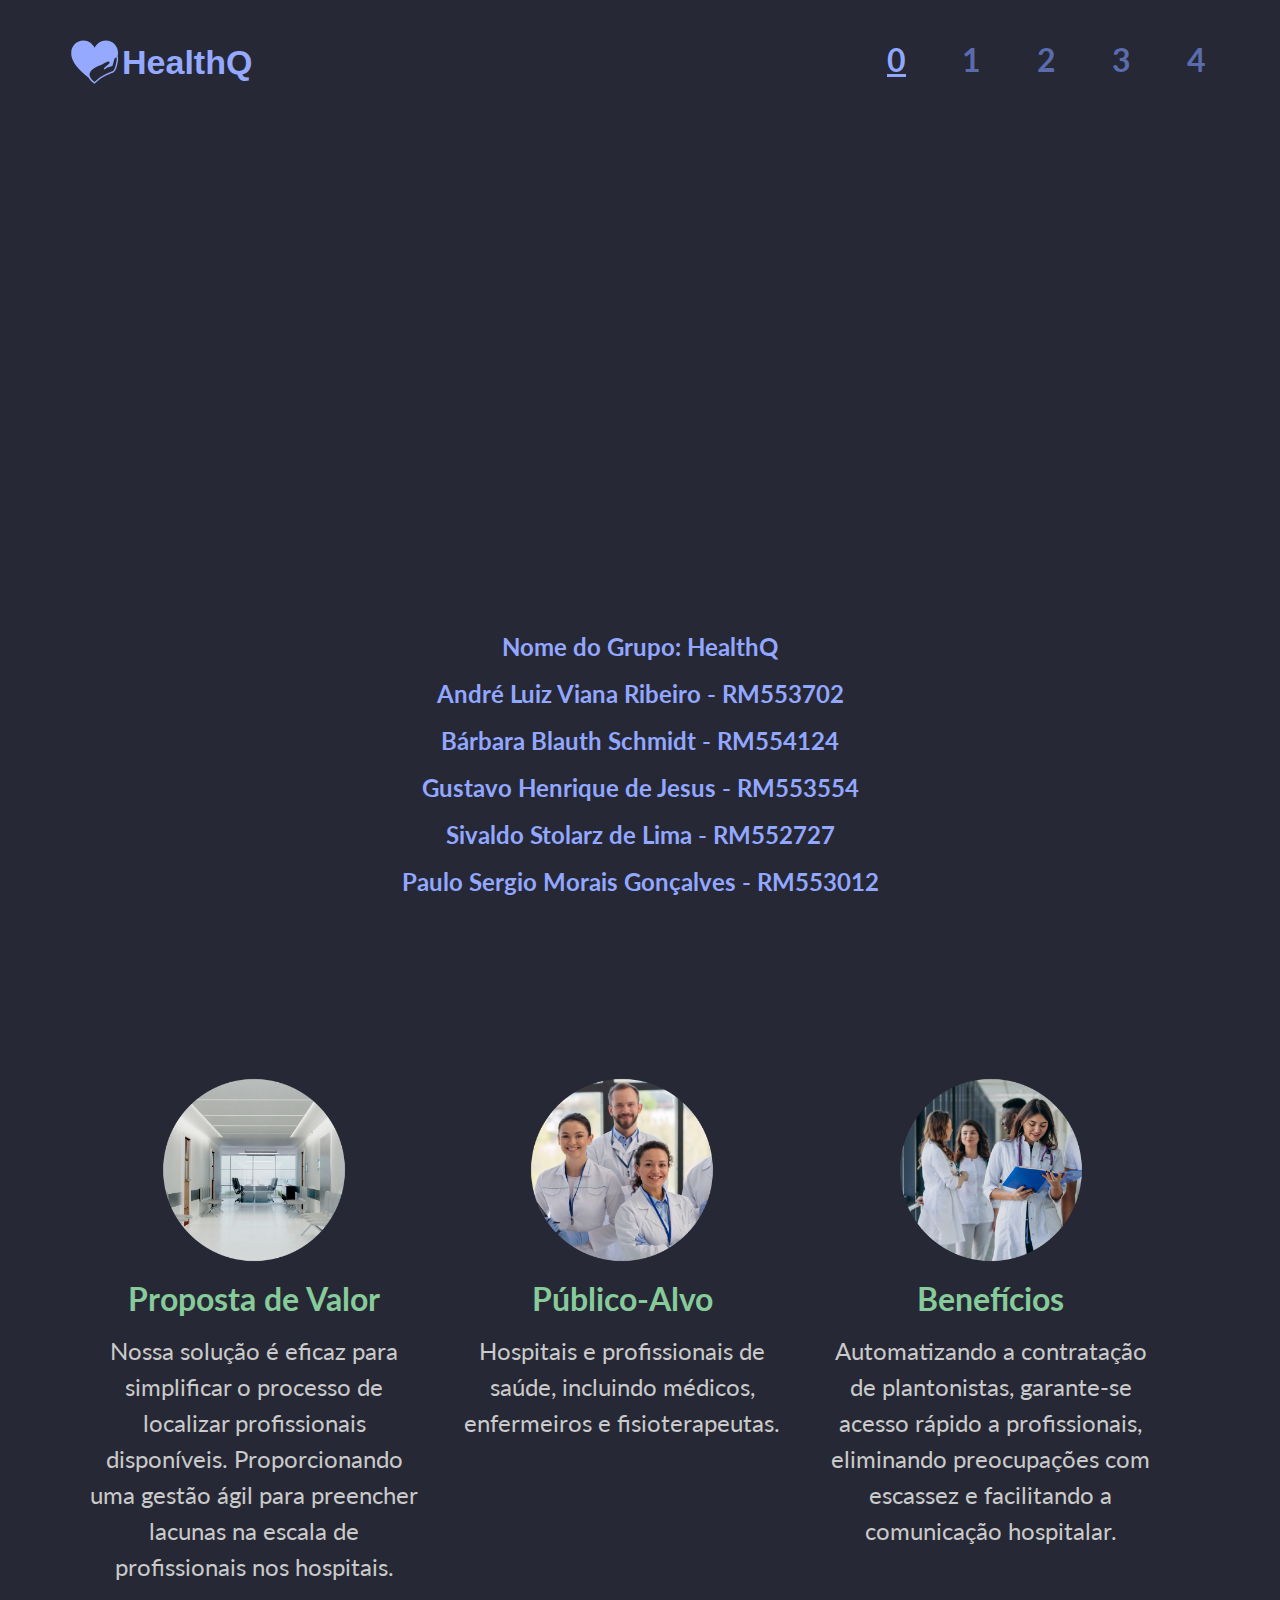
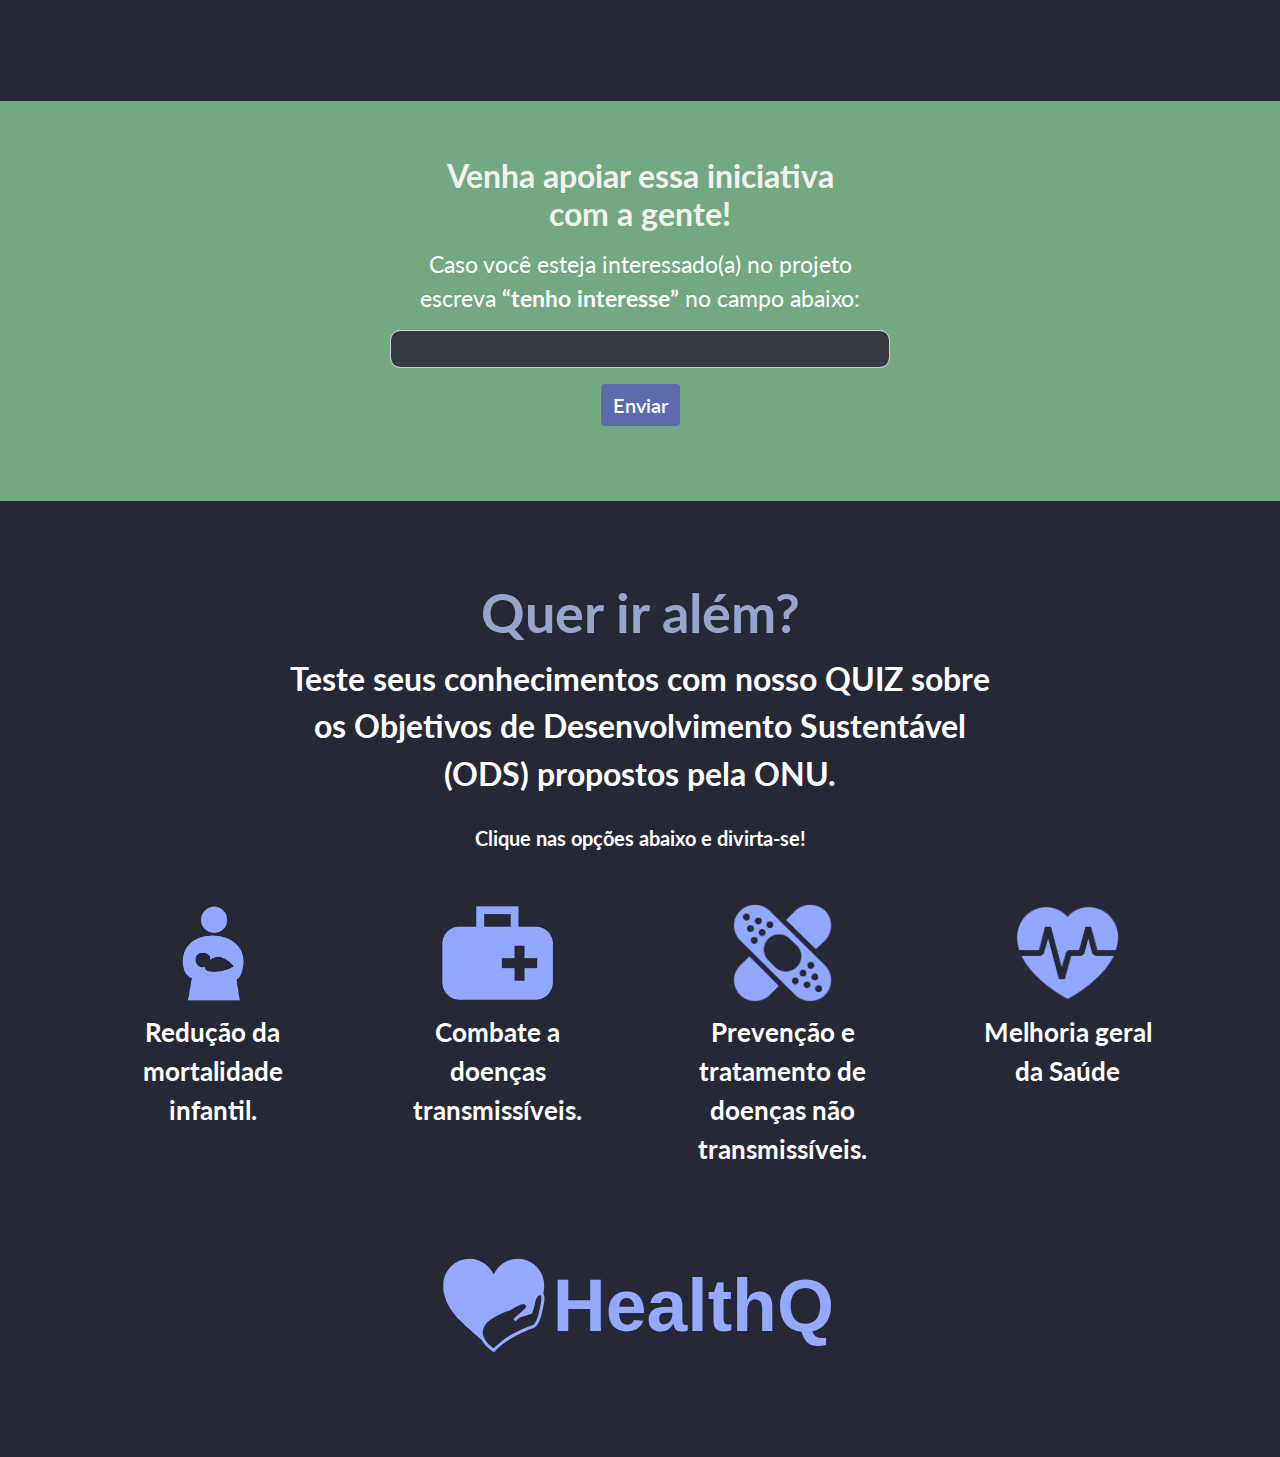
==== commit ff61c7fd: "final1" ====
--- a/home.html
+++ b/home.html
@@ -112,7 +112,7 @@
 </section>
         <section class="quiz-section">
             <h1 class="text-night-2 quiz-title"> Quer ir além? </h1>  
-            <p class="quiz-text container"> Teste seus conhecimentos com nosso QUIZ sobre os Objetivos de Desenvolvimento Sustentável (ODS) propostos pela ONU. </p>
+            <p class="quiz-text col-md-auto container" id="titlea"> Teste seus conhecimentos com nosso QUIZ sobre os Objetivos de Desenvolvimento Sustentável (ODS) propostos pela ONU. </p>
             <p class="quiz-text-options"> Clique nas opções abaixo e divirta-se!</p>
 
 <div class="container">
@@ -123,7 +123,7 @@
                 <img class="quiz-images night" src="Images/icons home-06.png">
             </a>
             </div>
-            <p class="quiz-options-text">Redução da mortalidade infantil.</p>
+            <p class="quiz-options-text" style="font-size: 26px;">Redução da mortalidade infantil.</p>
         </div>
         <div class="col-md-3 quiz-options">
             <div class="image-container">
@@ -131,7 +131,7 @@
                 <img class="quiz-images night" src="Images/icons home-08.png">
             </a>
             </div>
-            <p class="quiz-options-text">Combate a doenças transmissíveis.</p>
+            <p class="quiz-options-text" style="font-size: 26px;">Combate a doenças transmissíveis.</p>
         </div>
         <div class="col-md-3 quiz-options">
             <div class="image-container">
@@ -139,7 +139,7 @@
                 <img class="quiz-images" src="Images/icons home-09.png">
             </a>
             </div>
-            <p class="quiz-options-text">Prevenção e tratamento de doenças não transmissíveis.</p>
+            <p class="quiz-options-text" style="font-size: 26px;">Prevenção e tratamento de doenças não transmissíveis.</p>
         </div>
         <div class="col-md-3 quiz-options">
             <div class="image-container">
@@ -147,7 +147,7 @@
                     <img class="quiz-images" src="Images/icons home-12.png">
             </a>
             </div>
-            <p class="quiz-options-text">Melhoria geral da Saúde</p>
+            <p class="quiz-options-text" style="font-size: 26px;">Melhoria geral da Saúde</p>
         </div>
     </div>
 </div>
--- a/home.css
+++ b/home.css
@@ -1,632 +1,640 @@
 html {
-    overflow-x: hidden;
-    width: 100%;
-}
-
-body { 
-    font-family: 'Lato', sans-serif;
-    background-color: #262835;
+  overflow-x: hidden;
+  width: 100%;
+}
+
+body {
+  font-family: 'Lato', sans-serif;
+  background-color: #262835;
 }
 
 .circle {
-    width: 200px;
-    fill: #414656;
+  width: 200px;
+  fill: #414656;
 }
 
 
 .navbar a {
-    color: #5A6CAD;
-    font-size: 2em;
-    font-weight: 700;
-    margin: 20px;
+  color: #5A6CAD;
+  font-size: 2em;
+  font-weight: 700;
+  margin: 20px;
 }
 
 .navbar a:hover {
-    color: #92A7FF;
-    transition: 0.5s;
+  color: #92A7FF;
+  transition: 0.5s;
 }
 
 .nav-link.active {
-    color: #92A7FF;
-    text-decoration: underline;
+  color: #92A7FF;
+  text-decoration: underline;
 }
 
 .navbar-expand-lg {
-    width: auto;
+  width: auto;
 }
 
 .navbar {
-    justify-content: space-between;
-    align-items: center; 
+  justify-content: space-between;
+  align-items: center;
 }
 
 .main-content {
-    text-align: center;
-    display: flex;
-    flex-direction: column;
-    align-items: center;
-    justify-content: center;
-    height: 100vh;
+  text-align: center;
+  display: flex;
+  flex-direction: column;
+  align-items: center;
+  justify-content: center;
+  height: 100vh;
 }
 
 .logo-image-main {
+  max-width: 100%;
+  height: 10vh;
+  text-align: center;
+  position: relative;
+  align-items: center;
+}
+
+.catch-phrase {
+  text-align: center;
+  color: #92A7FF;
+  font-weight: 700;
+  overflow: hidden;
+}
+
+iframe {
+  margin-top: 20px;
+  max-width: 100%;
+}
+
+p {
+  color: #485795;
+  font-weight: 700;
+}
+
+.group-info {
+  margin-top: 30px;
+  padding: 5px;
+  font-size: 1.5rem;
+  list-style: none;
+  background-color: transparent;
+}
+
+.list-group-item {
+  color: #92A7FF;
+  font-weight: 700;
+  padding-top: 1rem;
+  background-color: transparent;
+  border: none;
+  overflow: hidden;
+}
+
+.second-content {
+  text-align: center;
+  padding-top: 50px;
+  padding-bottom: 100px;
+  padding-right: 50px;
+}
+
+.benefits-title {
+  color: #87CB9A;
+  font-weight: 700;
+  margin-top: 10px;
+}
+
+.benefits-text {
+  word-wrap: break-word;
+  font-weight: 400;
+  margin-top: 15px;
+  color: #434756;
+  font-size: 24px;
+}
+
+.support {
+  background-color: #73A880;
+  width: 100%;
+  display: flex;
+  justify-content: center;
+  align-items: center;
+  height: 400px;
+}
+
+.support-title {
+  color: #F1F3F3;
+  text-align: center;
+  margin-top: 50px;
+  font-weight: 700;
+  margin: auto;
+  margin-bottom: 15px;
+  width: 400px;
+}
+
+.support-text {
+  color: #F1F3F3;
+  font-size: 2vh;
+  text-align: center;
+  margin: auto;
+  margin-top: 10px;
+  width: 350px;
+}
+
+.quiz-section {
+  width: 100%;
+  display: grid;
+  justify-content: center;
+  align-items: center;
+  height: auto;
+  background-color: #262835;
+  padding-top: 80px;
+}
+
+.quiz-title {
+  color: #92A7FF;
+  text-align: center;
+  margin-top: 50px;
+  font-weight: 700;
+  margin: auto;
+  font-size: 6vh;
+}
+
+.quiz-text {
+  font-size: 3.5vh;
+  text-align: center;
+  margin: auto;
+  margin-top: 10px;
+  color: white;
+  width: 755px;
+}
+
+.quiz-text-options {
+  font-size: 20px;
+  color: white;
+  text-align: center;
+  margin: auto;
+  margin-top: 25px;
+  margin-bottom: 30px;
+}
+
+.quiz-images {
+  max-width: 100%;
+  height: 100px;
+  transition: transform 0.3s ease-in-out;
+}
+
+form {
+  padding-bottom: 20px;
+}
+
+.quiz-images:hover {
+  transform: scale(0.95);
+}
+
+.quizzes-area {
+  display: flex;
+  flex-wrap: wrap;
+  justify-content: space-around;
+  align-items: flex-start;
+  text-align: center;
+}
+
+.quiz-options {
+  margin: 20px;
+  flex: 1;
+  box-sizing: border-box;
+  max-width: 250px;
+}
+
+.image-container {
+  margin-bottom: 10px;
+}
+
+.quiz-options-text {
+  color: white;
+  font-family: 'Lato', sans-serif;
+  font-weight: 700;
+  margin: 10px;
+  font-size: 2vh;
+  height: 100%;
+  display: flex;
+  flex-direction: column;
+  justify-content: center;
+  align-items: center;
+}
+
+@media (max-width: 768px) {
+  .quiz-options {
+    flex: 0 0 100%;
     max-width: 100%;
-    height: 10vh;
-    text-align: center;
-    position: relative;
-    align-items: center;
-}
-
-.catch-phrase {
-    text-align: center;
-    color: #92A7FF;
-    font-weight: 700;
-    overflow: hidden;
-}
-
-iframe {
-    margin-top: 20px;
-    max-width: 100%;
-}
-
-p {
-    color: #485795;
-    font-weight: 700;
-}
-
-.group-info {
-    margin-top: 30px;
-    padding: 5px;
-    font-size: 1.5rem;
-    list-style: none;
-    background-color: transparent;
+  }
+}
+
+footer {
+  align-items: center;
+  text-align: center;
+  padding-top: 50px;
+  padding-bottom: 100px;
+}
+
+.logo-image-main-footer {
+  max-width: 100%;
+  height: 12vh;
+  text-align: center;
+  position: relative;
+  align-items: center;
+}
+
+.input-text {
+  color: white;
+  font-size: 2.5vh;
+  font-family: 'Lato', sans-serif;
+  width: 500px;
+  text-align: center;
+
+}
+
+.input-style {
+  border-radius: 10px;
+}
+
+.btn-style {
+  background-color: #5A6CAD;
+  border: #92A7FF;
+  font-size: 20px;
+  font-weight: 600;
+}
+
+.btn-style:hover {
+  background-color: #92A7FF;
+}
+
+.input-area {
+  padding-top: 70px;
+  padding-bottom: 100px;
+}
+
+.hidden {
+  display: none;
+}
+
+.email-style {
+  color: white;
+  font-size: 20px;
+}
+
+/* --- --- --- */
+
+* {
+  padding: 0;
+  margin: 0;
+  box-sizing: border-box;
+  overflow-x: hidden;
+}
+
+body>header {
+  display: flex;
+  align-items: center;
+  justify-content: space-between;
+  margin: 20px;
+}
+
+p,
+h1,
+h2,
+h3,
+h4,
+h5,
+h6 {
+  color: #92A7FF;
+}
+
+h1,
+h2,
+h3,
+h4,
+h5,
+h6 {
+  font-weight: 600;
+}
+
+#title1 {
+  font-size: 18px;
+}
+
+#title2 {
+  font-size: 30px;
+}
+
+#title3 {
+  font-size: 16px;
+  color: rgb(180, 180, 180);
+
+}
+
+h4 {
+  color: rgb(180, 180, 180);
+}
+
+#branco {
+  border: none;
+  background-color: transparent;
+  font-weight: 400;
+  color: #CACACA;
+}
+
+#branco:focus {
+  outline: thin dotted;
+  outline: 0px auto -webkit-focus-ring-color;
+  outline-offset: 0px;
+}
+
+.text-night-1 {
+  color: white;
+}
+
+.text-night-2 {
+  color: #98A4CB;
+}
+
+.text-day-1 {
+  color: #98A4CB;
+}
+
+.text-day-2 {
+  color: white;
+}
+
+.texto-inf {
+  font-weight: 400;
+  color: #CACACA;
+
+}
+
+.title-header {
+  display: flex;
+  align-items: center;
+}
+
+.title-header>img {
+  height: 50px;
+
+}
+
+.title-header>p {
+  display: inline;
+  font-size: 30px;
+  font-weight: bold;
+  color: rgb(0, 17, 255);
+}
+
+header>li {
+  display: flex;
+}
+
+.lista-header {
+  display: flex;
+}
+
+.lista-header>ul {
+  margin: 0 12px;
+  font-size: 30px;
+  font-weight: 700;
+}
+
+.lista-header>ul>a {
+  text-decoration: none;
+  color: rgba(0, 17, 255, 0.404);
+  padding: 0 6px;
+  transition: 0.1s;
+}
+
+.lista-header>ul>a:hover {
+  color: rgb(0, 17, 255);
+  border-bottom: solid 2px rgb(0, 17, 255);
+}
+
+.menina-globo img {
+  margin-bottom: 30px;
+  display: block;
+  margin-left: auto;
+  margin-right: auto;
+  width: 80%;
+  height: 300px;
+}
+
+.info-text {
+  display: flex;
+  flex-direction: column;
+  margin: 0 auto 30px;
+  max-width: 600px;
+}
+
+.info-text-header {
+  display: flex;
+  flex-direction: column;
+  margin-left: auto;
+  margin-right: auto;
+  align-items: center;
+  justify-content: center;
+}
+
+.info-text-header :nth-child(1) {
+  font-size: 18px;
+  margin-bottom: 10px;
+}
+
+.info-text-header :nth-child(2) {
+  font-size: 30px;
+  margin-bottom: 4px;
+}
+
+.info-text-header :last-child {
+  font-size: 16px;
+  margin-bottom: 20px;
+  font-weight: bold;
+}
+
+.info-text-main {
+  display: flex;
+  flex-direction: column;
+  justify-content: center;
+  align-items: center;
+}
+
+.info-text-main p {
+  display: flex;
+  flex-wrap: wrap;
+  text-align: center;
+  justify-content: center;
+  align-items: center;
+  font-size: 16px;
+  margin-bottom: 16px;
+}
+
+.quiz-init {
+  display: flex;
+  flex-direction: column;
+  margin-left: auto;
+  margin-right: auto;
+  max-width: 600px;
+  align-items: center;
+  justify-content: center;
+}
+
+.quiz-init :nth-child(1) {
+  font-size: 30px;
+  text-align: center;
+  margin-bottom: 8px;
+}
+
+.quiz-init :last-child {
+  font-size: 20px;
+  flex-wrap: wrap;
+  margin-bottom: 25px;
+}
+
+.question-title {
+  display: flex;
+  flex-direction: column;
+  justify-content: center;
+  align-items: center;
+  width: 400px;
+  margin-left: auto;
+  margin-right: auto;
+}
+
+.question-title :nth-child(1) {
+  font-size: 14px;
+  margin-bottom: 4px;
+}
+
+.question-title :last-child {
+  font-size: 24px;
+  text-align: center;
+  margin-bottom: 30px;
+}
+
+.questions {
+  display: flex;
+  flex-direction: column;
+  justify-content: center;
+  align-items: center;
+  margin-bottom: 4px;
+}
+
+.option-btn-1 {
+  display: flex;
+  text-align: center;
+  background-color: rgba(211, 211, 211, 0.603);
+  border-radius: 10px;
+  padding: 10px 20px;
+  margin: 10px 0;
+  width: 400px;
+}
+
+.option-btn-1:hover {
+  cursor: pointer;
+  transition: 0.35s;
+}
+
+.questions span :hover {
+  cursor: pointer;
+}
+
+.send {
+  display: flex;
+  flex-direction: column;
+  justify-content: center;
+  align-items: center;
+  width: 400px;
+  margin-right: auto;
+  margin-left: auto;
+  margin-bottom: 100px;
+  padding-bottom: 60px;
+  border-bottom: solid 2px gray;
+}
+
+.send-btn-1 {
+  background-color: rgb(183, 210, 130);
+  border: none;
+  border-radius: 10px;
+  padding: 10px 70px;
+  margin-bottom: 15px;
+}
+
+.send-btn-1:hover {
+  cursor: pointer;
+}
+
+.send-text-1 {
+  display: flex;
+  flex-direction: column;
+  justify-content: center;
+  align-items: center;
+  margin-left: auto;
+  margin-right: auto;
+  text-align: center;
+}
+
+.hidden {
+  display: none;
+
+}
+
+.send-answer-1 {
+  margin-bottom: 10px;
+  font-size: 18px;
+  color: green;
+}
+
+.wrong-answer-1 {
+  margin-bottom: 10px;
+  font-size: 18px;
+  color: red;
+
+  cursor: default;
+}
+
+.send-answer-info-1 {
+  font-weight: bold;
+  font-size: 14px;
+  color: green;
 }
 
 .list-group-item {
-    color: #92A7FF;
-    font-weight: 700;
-    padding-top: 1rem;
-    background-color: transparent;
-    border: none;
-    overflow: hidden;
-}
-
-.second-content {
-    text-align: center;
-    padding-top: 50px;
-    padding-bottom: 100px;
-    padding-right: 50px;
-}
-
-.benefits-title {
-    color: #87CB9A;
-    font-weight: 700;
-    margin-top: 10px;
-}
-
-.benefits-text {
-    word-wrap: break-word;
-    font-weight: 400;
-    margin-top: 15px;
-    color: #434756;
-    font-size: 24px;
-}
-
-.support {
-    background-color: #73A880;
-    width: 100%;
-    display: flex;
-    justify-content: center;
-    align-items: center;
-    height: 400px;
-}
-
-.support-title {
-    color: #F1F3F3;
-    text-align: center;
-    margin-top: 50px;
-    font-weight: 700;
-    margin: auto;
-    margin-bottom: 15px;
-    width: 400px;
-}
-
-.support-text {
-    color: #F1F3F3;
-    font-size: 2vh;
-    text-align: center;
-    margin: auto;
-    margin-top: 10px;
-    width: 350px;
-}
-
-.quiz-section  {
-    width: 100%;
-    display: grid;
-    justify-content: center;
-    align-items: center;
-    height: auto;
-    background-color: #262835;
-    padding-top: 80px;
-}
-
-.quiz-title {
-    color: #92A7FF;
-    text-align: center;
-    margin-top: 50px;
-    font-weight: 700;
-    margin: auto;
-    font-size: 6vh;
-}
-
-.quiz-text {
-    font-size: 3.5vh;
-    text-align: center;
-    margin: auto;
-    margin-top: 10px;
-    color: white;
-    width: 755px;
-}
-
-.quiz-text-options {
-    font-size: 20px;
-    color: white;
-    text-align: center;
-    margin: auto;
-    margin-top: 25px;
-    margin-bottom: 30px;
-}
-
-.quiz-images {
-    max-width: 100%; 
-    height: 100px;
-    transition: transform 0.3s ease-in-out;
-}
-
-form {
-    padding-bottom: 20px;
-}
-
-.quiz-images:hover {
-    transform: scale(0.95);
-}
-
-.quizzes-area {
-    display: flex;
-    flex-wrap: wrap;
-    justify-content: space-around;
-    align-items: flex-start;
-    text-align: center;
-}
-
-.quiz-options {
-    margin: 20px;
-    flex: 1;
-    box-sizing: border-box;
-    max-width: 250px; 
-}
-
-.image-container {
-    margin-bottom: 10px;
-}
-
-.quiz-options-text {
-    color: white;
-    font-family: 'Lato', sans-serif;
-    font-weight: 700;
-    margin: 10px;
-    font-size: 2vh;
-    height: 100%;
-    display: flex;
-    flex-direction: column;
-    justify-content: center;
-    align-items: center; 
-}
-
-@media (max-width: 768px) {
-    .quiz-options {
-        flex: 0 0 100%; 
-        max-width: 100%; 
+  padding-top: 0;
+}
+
+.quiz-div-bg {
+  background-color: rgb(46, 49, 63);
+}
+
+.option-btn-1 {
+  border: none;
+}
+
+.option-btn-1:hover {
+  background-color: #92A7FF;
+}
+
+.option-btn-1:focus {
+  background-color: #92A7FF;
+}
+
+.send-answer-1 {
+  color: #89CD9B;
+  font-size: 18px;
+}
+
+.wrong-answer-1 {
+  color: #b84343;
+  font-size: 18px;
+}
+
+
+  @media screen and (max-width: 576px) {
+    #titlea {
+      max-width: 350px;
     }
-}
-
-footer {
-    align-items: center;
-    text-align: center;
-    padding-top: 50px;
-    padding-bottom: 100px;
-}
-
-.logo-image-main-footer {
-    max-width: 100%;
-    height: 12vh;
-    text-align: center;
-    position: relative;
-    align-items: center;
-}
-
-.input-text {
-   color:white;
-   font-size: 2.5vh;
-   font-family: 'Lato', sans-serif;
-   width: 500px;
-   text-align: center;
-   
-}
-
-.input-style {
-    border-radius: 10px;
-}
-
-.btn-style {
-    background-color: #5A6CAD;
-    border: #92A7FF;
-    font-size: 20px;
-    font-weight: 600;
-}
-
-.btn-style:hover {
-    background-color: #92A7FF;
-}
-.input-area {
-    padding-top: 70px;
-    padding-bottom: 100px;
-}
-
-.hidden {
-    display: none;
-}
-
-.email-style {
-    color: white;
-    font-size: 20px;
-}
-
-/* --- --- --- */
-
-* {
-    padding: 0;
-    margin: 0;
-    box-sizing: border-box;
-    overflow-x: hidden;
-  }
-  
-  body>header {
-    display: flex;
-    align-items: center;
-    justify-content: space-between;
-    margin: 20px;
-  }
-  
-  p,
-  h1,
-  h2,
-  h3,
-  h4,
-  h5,
-  h6 {
-    color: #92A7FF;
-  }
-  
-  h1,
-  h2,
-  h3,
-  h4,
-  h5,
-  h6 {
-    font-weight: 600;
-  }
-  
-  #title1 {
-    font-size: 18px;
-  }
-  
-  #title2 {
-    font-size: 30px;
-  }
-  
-  #title3 {
-    font-size: 16px;
-    color: rgb(180, 180, 180);
-  
-  }
-  
-  h4 {
-    color: rgb(180, 180, 180);
-  }
-  
-  #branco {
-    border: none;
-    background-color: transparent;
-    font-weight: 400;
-    color: #CACACA;
-  }
-  
-  #branco:focus {
-    outline: thin dotted;
-    outline: 0px auto -webkit-focus-ring-color;
-    outline-offset: 0px;
-  }
-  
-  .text-night-1 {
-    color: white;
-  }
-  
-  .text-night-2 {
-    color: #98A4CB;
-  }
-  
-  .text-day-1 {
-    color: #98A4CB;
-  }
-  
-  .text-day-2 {
-    color: white;
-  }
-  
-  .texto-inf {
-    font-weight: 400;
-    color: #CACACA;
-  
-  }
-  
-  .title-header {
-    display: flex;
-    align-items: center;
-  }
-  
-  .title-header>img {
-    height: 50px;
-  
-  }
-  
-  .title-header>p {
-    display: inline;
-    font-size: 30px;
-    font-weight: bold;
-    color: rgb(0, 17, 255);
-  }
-  
-  header>li {
-    display: flex;
-  }
-  
-  .lista-header {
-    display: flex;
-  }
-  
-  .lista-header>ul {
-    margin: 0 12px;
-    font-size: 30px;
-    font-weight: 700;
-  }
-  
-  .lista-header>ul>a {
-    text-decoration: none;
-    color: rgba(0, 17, 255, 0.404);
-    padding: 0 6px;
-    transition: 0.1s;
-  }
-  
-  .lista-header>ul>a:hover {
-    color: rgb(0, 17, 255);
-    border-bottom: solid 2px rgb(0, 17, 255);
-  }
-  
-  .menina-globo img {
-    margin-bottom: 30px;
-    display: block;
-    margin-left: auto;
-    margin-right: auto;
-    width: 80%;
-    height: 300px;
-  }
-  
-  .info-text {
-    display: flex;
-    flex-direction: column;
-    margin: 0 auto 30px;
-    max-width: 600px;
-  }
-  
-  .info-text-header {
-    display: flex;
-    flex-direction: column;
-    margin-left: auto;
-    margin-right: auto;
-    align-items: center;
-    justify-content: center;
-  }
-  
-  .info-text-header :nth-child(1) {
-    font-size: 18px;
-    margin-bottom: 10px;
-  }
-  
-  .info-text-header :nth-child(2) {
-    font-size: 30px;
-    margin-bottom: 4px;
-  }
-  
-  .info-text-header :last-child {
-    font-size: 16px;
-    margin-bottom: 20px;
-    font-weight: bold;
-  }
-  
-  .info-text-main {
-    display: flex;
-    flex-direction: column;
-    justify-content: center;
-    align-items: center;
-  }
-  
-  .info-text-main p {
-    display: flex;
-    flex-wrap: wrap;
-    text-align: center;
-    justify-content: center;
-    align-items: center;
-    font-size: 16px;
-    margin-bottom: 16px;
-  }
-  
-  .quiz-init {
-    display: flex;
-    flex-direction: column;
-    margin-left: auto;
-    margin-right: auto;
-    max-width: 600px;
-    align-items: center;
-    justify-content: center;
-  }
-  
-  .quiz-init :nth-child(1) {
-    font-size: 30px;
-    text-align: center;
-    margin-bottom: 8px;
-  }
-  
-  .quiz-init :last-child {
-    font-size: 20px;
-    flex-wrap: wrap;
-    margin-bottom: 25px;
-  }
-  
-  .question-title {
-    display: flex;
-    flex-direction: column;
-    justify-content: center;
-    align-items: center;
-    width: 400px;
-    margin-left: auto;
-    margin-right: auto;
-  }
-  
-  .question-title :nth-child(1) {
-    font-size: 14px;
-    margin-bottom: 4px;
-  }
-  
-  .question-title :last-child {
-    font-size: 24px;
-    text-align: center;
-    margin-bottom: 30px;
-  }
-  
-  .questions {
-    display: flex;
-    flex-direction: column;
-    justify-content: center;
-    align-items: center;
-    margin-bottom: 4px;
-  }
-  
-  .option-btn-1 {
-    display: flex;
-    text-align: center;
-    background-color: rgba(211, 211, 211, 0.603);
-    border-radius: 10px;
-    padding: 10px 20px;
-    margin: 10px 0;
-    width: 400px;
-  }
-  
-  .option-btn-1:hover {
-    cursor: pointer;
-    transition: 0.35s;
-  }
-  
-  .questions span :hover {
-    cursor: pointer;
-  }
-  
-  .send {
-    display: flex;
-    flex-direction: column;
-    justify-content: center;
-    align-items: center;
-    width: 400px;
-    margin-right: auto;
-    margin-left: auto;
-    margin-bottom: 100px;
-    padding-bottom: 60px;
-    border-bottom: solid 2px gray;
-  }
-  
-  .send-btn-1 {
-    background-color: rgb(183, 210, 130);
-    border: none;
-    border-radius: 10px;
-    padding: 10px 70px;
-    margin-bottom: 15px;
-  }
-  
-  .send-btn-1:hover {
-    cursor: pointer;
-  }
-  
-  .send-text-1 {
-    display: flex;
-    flex-direction: column;
-    justify-content: center;
-    align-items: center;
-    margin-left: auto;
-    margin-right: auto;
-    text-align: center;
-  }
-  
-  .hidden {
-    display: none;
-  
-  }
-  
-  .send-answer-1 {
-    margin-bottom: 10px;
-    font-size: 18px;
-    color: green;
-  }
-  
-  .wrong-answer-1 {
-    margin-bottom: 10px;
-    font-size: 18px;
-    color: red;
-  
-    cursor: default;
-  }
-  
-  .send-answer-info-1 {
-    font-weight: bold;
-    font-size: 14px;
-    color: green;
-  }
-  
-  .list-group-item {
-    padding-top: 0;
-  }
-  
-  .quiz-div-bg {
-    background-color: rgb(46, 49, 63);
-  }
-  
-  .option-btn-1 {
-    border: none;
-  }
-  
-  .option-btn-1:hover {
-    background-color: #92A7FF;
-  }
-  
-  .option-btn-1:focus {
-    background-color: #92A7FF;
-  }
-  
-  .send-answer-1 {
-    color: #89CD9B;
-    font-size: 18px;
-  }
-  
-  .wrong-answer-1 {
-    color: #b84343;
-    font-size: 18px;
   }